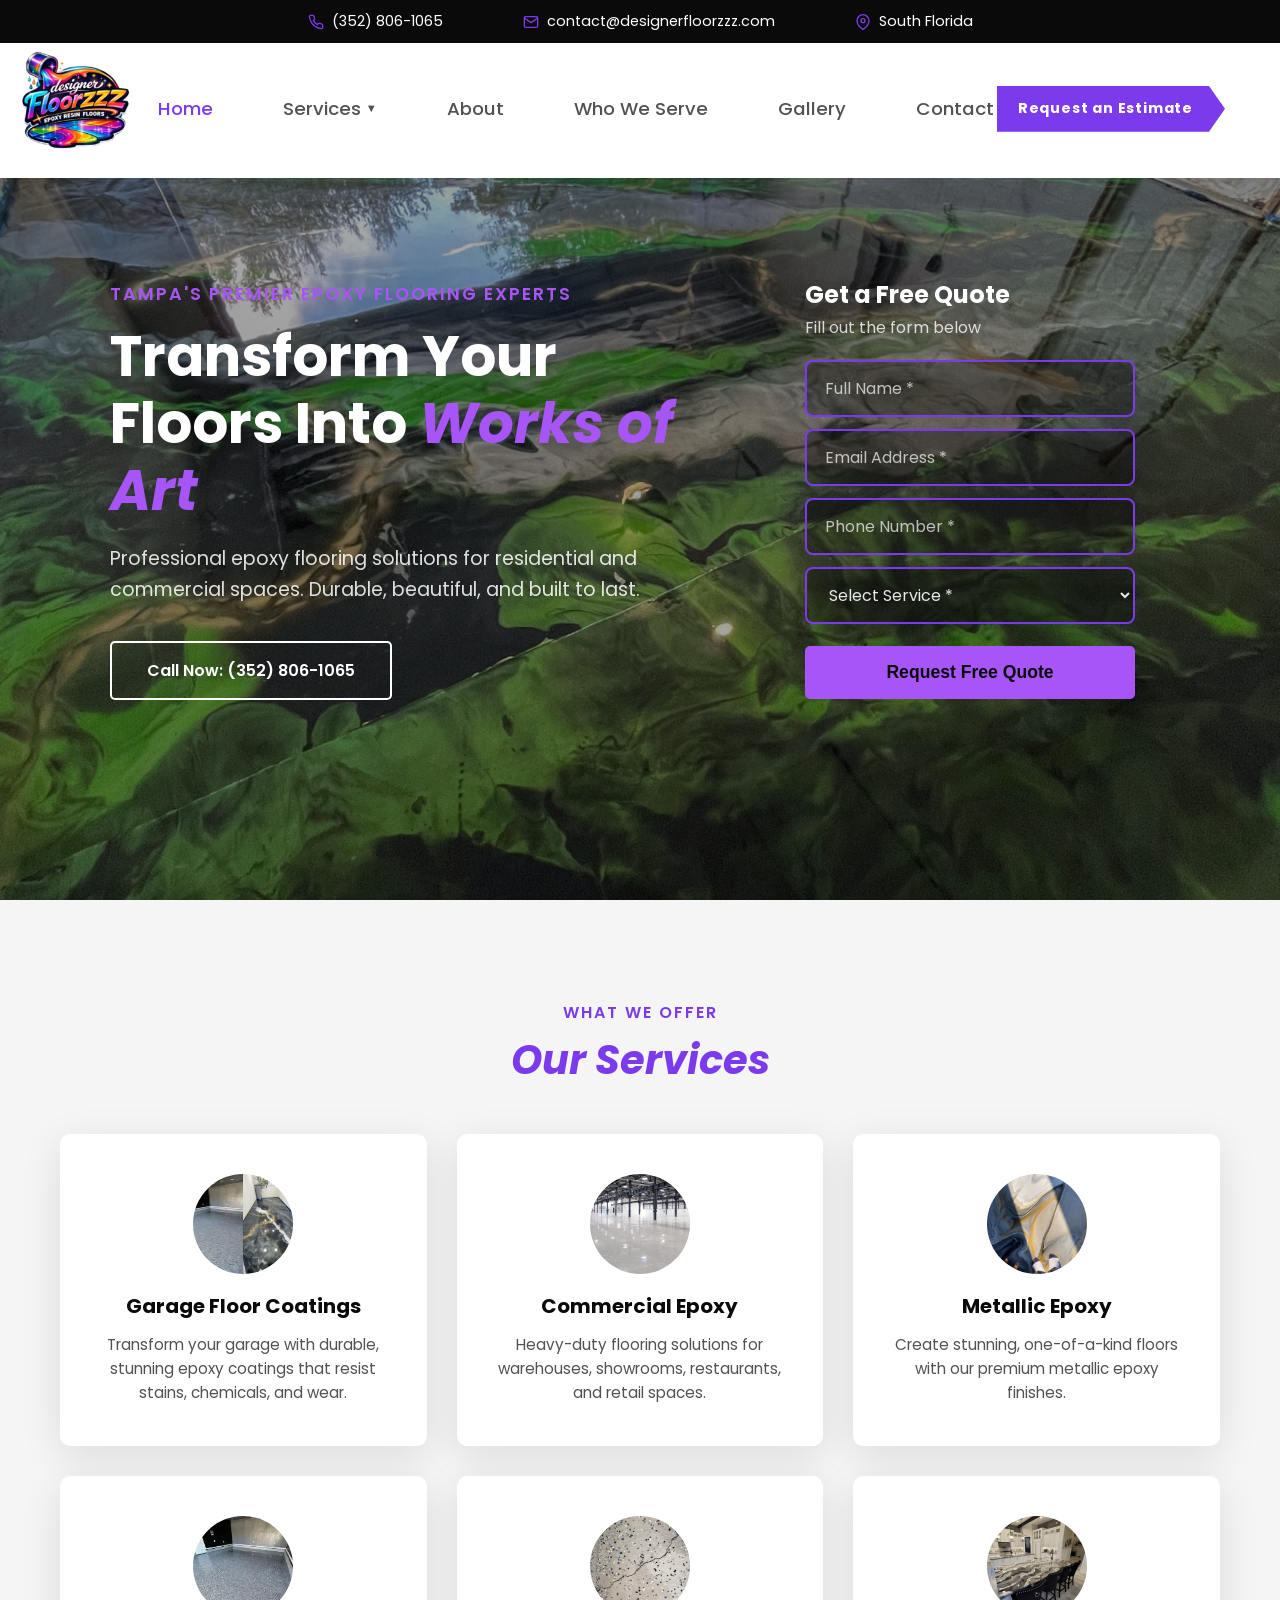
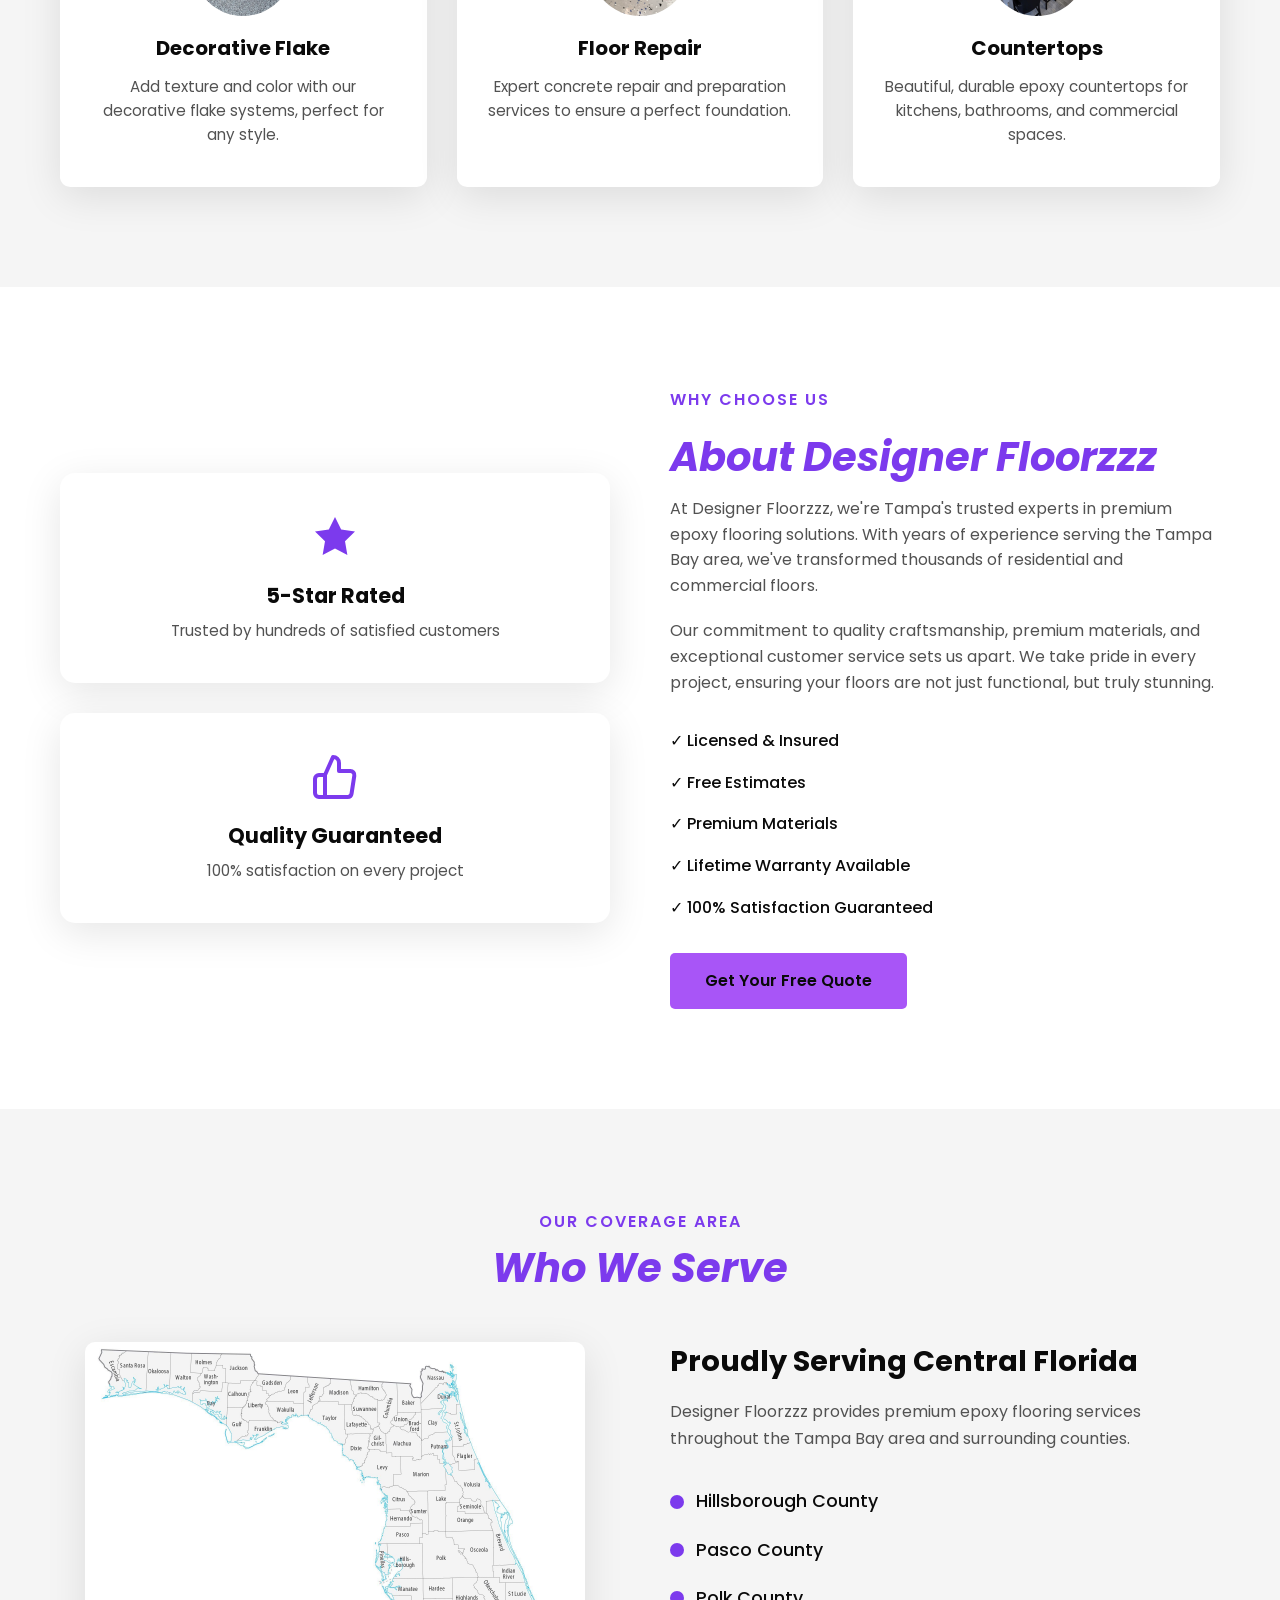
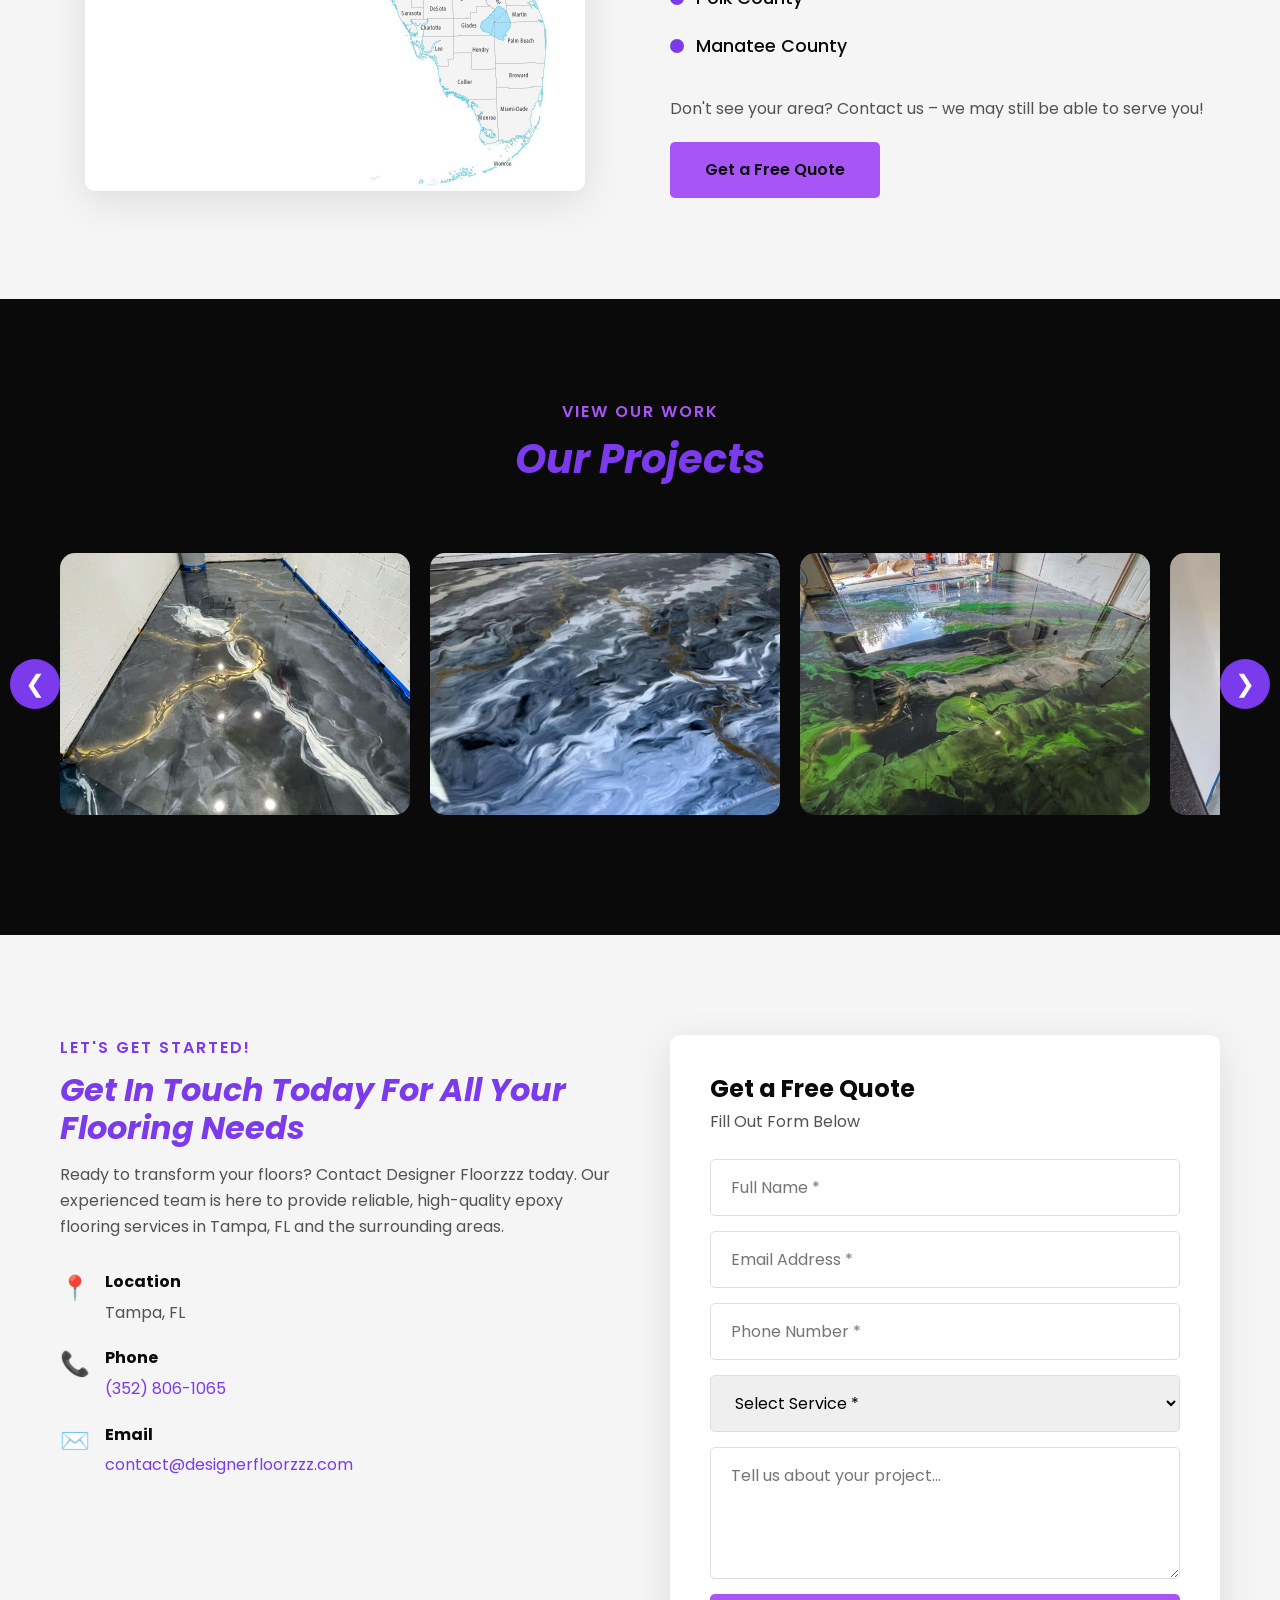
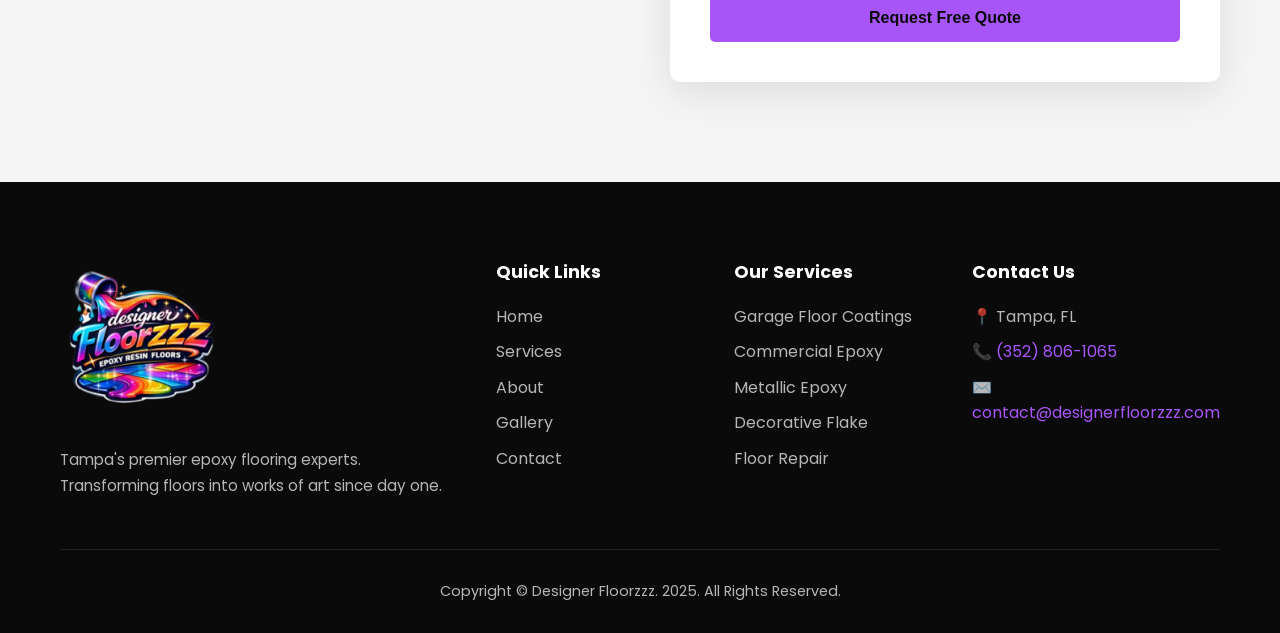
==== index.html @ 560388f0 "Import complete Designer Floorzzz website with gallery assets" ====
<!DOCTYPE html>
<html lang="en">
<head>
    <meta charset="UTF-8">
    <meta name="viewport" content="width=device-width, initial-scale=1.0">
    <title>Designer Floorzzz | Premium Epoxy Flooring in Tampa, FL</title>
    <meta name="description" content="Designer Floorzzz offers premium epoxy flooring solutions in Tampa, FL. Garage floors, commercial spaces, and decorative coatings. Get a free quote today!">
    <meta name="keywords" content="epoxy flooring Tampa, garage floor coating, decorative concrete, commercial epoxy floors, Tampa FL">
    <link rel="icon" href="TransparentDFLogo.png" type="image/png">
    <link rel="preconnect" href="https://fonts.googleapis.com">
    <link rel="preconnect" href="https://fonts.gstatic.com" crossorigin>
    <link href="https://fonts.googleapis.com/css2?family=Poppins:wght@300;400;500;600;700;800&display=swap" rel="stylesheet">
    <link rel="stylesheet" href="styles.css">
</head>
<body>
    <!-- Top Bar -->
    <div class="top-bar">
        <div class="container top-bar-content">
            <a href="tel:3528061065" class="top-bar-item">
                <svg xmlns="http://www.w3.org/2000/svg" width="16" height="16" viewBox="0 0 24 24" fill="none" stroke="currentColor" stroke-width="2" stroke-linecap="round" stroke-linejoin="round"><path d="M22 16.92v3a2 2 0 0 1-2.18 2 19.79 19.79 0 0 1-8.63-3.07 19.5 19.5 0 0 1-6-6 19.79 19.79 0 0 1-3.07-8.67A2 2 0 0 1 4.11 2h3a2 2 0 0 1 2 1.72 12.84 12.84 0 0 0 .7 2.81 2 2 0 0 1-.45 2.11L8.09 9.91a16 16 0 0 0 6 6l1.27-1.27a2 2 0 0 1 2.11-.45 12.84 12.84 0 0 0 2.81.7A2 2 0 0 1 22 16.92z"></path></svg>
                (352) 806-1065
            </a>
            <a href="mailto:contact@designerfloorzzz.com" class="top-bar-item">
                <svg xmlns="http://www.w3.org/2000/svg" width="16" height="16" viewBox="0 0 24 24" fill="none" stroke="currentColor" stroke-width="2" stroke-linecap="round" stroke-linejoin="round"><path d="M4 4h16c1.1 0 2 .9 2 2v12c0 1.1-.9 2-2 2H4c-1.1 0-2-.9-2-2V6c0-1.1.9-2 2-2z"></path><polyline points="22,6 12,13 2,6"></polyline></svg>
                contact@designerfloorzzz.com
            </a>
            <span class="top-bar-item top-bar-location">
                <svg xmlns="http://www.w3.org/2000/svg" width="16" height="16" viewBox="0 0 24 24" fill="none" stroke="currentColor" stroke-width="2" stroke-linecap="round" stroke-linejoin="round"><path d="M21 10c0 7-9 13-9 13s-9-6-9-13a9 9 0 0 1 18 0z"></path><circle cx="12" cy="10" r="3"></circle></svg>
                South Florida
            </span>
        </div>
    </div>

    <!-- Header/Navigation -->
    <header class="header">
        <div class="container">
            <a href="#" class="logo">
                <img src="logo.png" alt="Designer Floorzzz" class="logo-img">
            </a>
            <nav class="nav" id="nav">
                <a href="#home">Home</a>
                <div class="nav-dropdown">
                    <a href="#services" class="nav-dropdown-toggle">Services <span class="dropdown-arrow">▼</span></a>
                    <div class="nav-dropdown-menu">
                        <a href="garage-floor-coatings.html">Garage Floor Coatings</a>
                        <a href="commercial-epoxy.html">Commercial Epoxy</a>
                        <a href="metallic-epoxy.html">Metallic Epoxy</a>
                        <a href="decorative-flake.html">Decorative Flake</a>
                        <a href="floor-repair.html">Floor Repair</a>
                        <a href="countertops.html">Countertops</a>
                    </div>
                </div>
                <a href="#about">About</a>
                <a href="#service-area">Who We Serve</a>
                <a href="#gallery">Gallery</a>
                <a href="#contact">Contact</a>
            </nav>
            <a href="#contact" class="estimate-arrow">Request an Estimate</a>
            <button class="mobile-menu-btn" id="mobileMenuBtn" aria-label="Toggle menu">
                <span></span>
                <span></span>
                <span></span>
            </button>
        </div>
    </header>

    <!-- Hero Section -->
    <section class="hero" id="home">
        <div class="hero-overlay"></div>
        <div class="container hero-grid">
            <div class="hero-content">
                <p class="hero-subtitle">Tampa's Premier Epoxy Flooring Experts</p>
                <h1 class="hero-title">Transform Your Floors Into <em>Works of Art</em></h1>
                <p class="hero-description">Professional epoxy flooring solutions for residential and commercial spaces. Durable, beautiful, and built to last.</p>
                <div class="hero-buttons">
                    <a href="tel:3528061065" class="btn btn-secondary">Call Now: (352) 806-1065</a>
                </div>
            </div>
            <div class="hero-form">
                <h3>Get a Free Quote</h3>
                <p>Fill out the form below</p>
                <form id="heroForm" action="https://formspree.io/f/mqepvpyz" method="POST">
                    <input type="text" name="name" placeholder="Full Name *" required>
                    <input type="email" name="email" placeholder="Email Address *" required>
                    <input type="tel" name="phone" placeholder="Phone Number *" required>
                    <select name="service" required>
                        <option value="">Select Service *</option>
                        <option value="garage">Garage Floor Coating</option>
                        <option value="commercial">Commercial Epoxy</option>
                        <option value="metallic">Metallic Epoxy</option>
                        <option value="flake">Decorative Flake</option>
                        <option value="repair">Floor Repair</option>
                        <option value="countertops">Countertops</option>
                        <option value="other">Other</option>
                    </select>
                    <input type="hidden" name="_subject" value="New Quote Request from Designer Floorzzz Website">
                    <input type="hidden" name="_next" value="https://designerfloorzzz.com/#contact">
                    <button type="submit" class="btn btn-primary btn-full">Request Free Quote</button>
                </form>
            </div>
        </div>
    </section>

    <!-- Services Section -->
    <section class="services" id="services">
        <div class="container">
            <div class="section-header">
                <p class="section-subtitle">What We Offer</p>
                <h2 class="section-title"><em>Our Services</em></h2>
            </div>
            <div class="services-grid">
                <a href="garage-floor-coatings.html" class="service-card">
                    <div class="service-icon service-icon-split">
                        <img src="gallery/service-flake.jpg" alt="Flake" class="split-left">
                        <img src="gallery/service-metallic.jpg" alt="Metallic" class="split-right">
                    </div>
                    <h3>Garage Floor Coatings</h3>
                    <p>Transform your garage with durable, stunning epoxy coatings that resist stains, chemicals, and wear.</p>
                </a>
                <a href="commercial-epoxy.html" class="service-card">
                    <div class="service-icon">
                        <img src="gallery/commercial-1.jpg" alt="Commercial Epoxy">
                    </div>
                    <h3>Commercial Epoxy</h3>
                    <p>Heavy-duty flooring solutions for warehouses, showrooms, restaurants, and retail spaces.</p>
                </a>
                <a href="metallic-epoxy.html" class="service-card">
                    <div class="service-icon">
                        <img src="gallery/metallic-4.jpg" alt="Metallic Epoxy">
                    </div>
                    <h3>Metallic Epoxy</h3>
                    <p>Create stunning, one-of-a-kind floors with our premium metallic epoxy finishes.</p>
                </a>
                <a href="decorative-flake.html" class="service-card">
                    <div class="service-icon">
                        <img src="gallery/flake-1.jpg" alt="Decorative Flake">
                    </div>
                    <h3>Decorative Flake</h3>
                    <p>Add texture and color with our decorative flake systems, perfect for any style.</p>
                </a>
                <a href="floor-repair.html" class="service-card">
                    <div class="service-icon">
                        <img src="gallery/repair-1.jpg" alt="Floor Repair">
                    </div>
                    <h3>Floor Repair</h3>
                    <p>Expert concrete repair and preparation services to ensure a perfect foundation.</p>
                </a>
                <a href="countertops.html" class="service-card">
                    <div class="service-icon">
                        <img src="gallery/countertop-1.jpg" alt="Countertops">
                    </div>
                    <h3>Countertops</h3>
                    <p>Beautiful, durable epoxy countertops for kitchens, bathrooms, and commercial spaces.</p>
                </a>
            </div>
        </div>
    </section>

    <!-- About Section -->
    <section class="about" id="about">
        <div class="container">
            <div class="about-grid">
                <div class="about-icons">
                    <div class="about-icon-box">
                        <svg xmlns="http://www.w3.org/2000/svg" width="48" height="48" viewBox="0 0 24 24" fill="var(--primary)" stroke="none"><polygon points="12 2 15.09 8.26 22 9.27 17 14.14 18.18 21.02 12 17.77 5.82 21.02 7 14.14 2 9.27 8.91 8.26 12 2"></polygon></svg>
                        <h4>5-Star Rated</h4>
                        <p>Trusted by hundreds of satisfied customers</p>
                    </div>
                    <div class="about-icon-box">
                        <svg xmlns="http://www.w3.org/2000/svg" width="48" height="48" viewBox="0 0 24 24" fill="none" stroke="var(--primary)" stroke-width="2" stroke-linecap="round" stroke-linejoin="round"><path d="M14 9V5a3 3 0 0 0-3-3l-4 9v11h11.28a2 2 0 0 0 2-1.7l1.38-9a2 2 0 0 0-2-2.3zM7 22H4a2 2 0 0 1-2-2v-7a2 2 0 0 1 2-2h3"></path></svg>
                        <h4>Quality Guaranteed</h4>
                        <p>100% satisfaction on every project</p>
                    </div>
                </div>
                <div class="about-content">
                    <p class="section-subtitle">Why Choose Us</p>
                    <h2 class="section-title"><em>About Designer Floorzzz</em></h2>
                    <p>At Designer Floorzzz, we're Tampa's trusted experts in premium epoxy flooring solutions. With years of experience serving the Tampa Bay area, we've transformed thousands of residential and commercial floors.</p>
                    <p>Our commitment to quality craftsmanship, premium materials, and exceptional customer service sets us apart. We take pride in every project, ensuring your floors are not just functional, but truly stunning.</p>
                    <ul class="about-features">
                        <li>✓ Licensed & Insured</li>
                        <li>✓ Free Estimates</li>
                        <li>✓ Premium Materials</li>
                        <li>✓ Lifetime Warranty Available</li>
                        <li>✓ 100% Satisfaction Guaranteed</li>
                    </ul>
                    <a href="#contact" class="btn btn-primary">Get Your Free Quote</a>
                </div>
            </div>
        </div>
    </section>

    <!-- Who We Serve Section -->
    <section class="service-area" id="service-area">
        <div class="container">
            <div class="section-header">
                <p class="section-subtitle">Our Coverage Area</p>
                <h2 class="section-title"><em>Who We Serve</em></h2>
            </div>
            <div class="service-area-content">
                <div class="florida-map">
                    <img src="Florida-County-Map.jpg" alt="Florida Counties Map" class="map-image">
                </div>
                <div class="service-area-info">
                    <h3>Proudly Serving Central Florida</h3>
                    <p>Designer Floorzzz provides premium epoxy flooring services throughout the Tampa Bay area and surrounding counties.</p>
                    <ul class="counties-list">
                        <li><span class="county-dot"></span> Hillsborough County</li>
                        <li><span class="county-dot"></span> Pasco County</li>
                        <li><span class="county-dot"></span> Polk County</li>
                        <li><span class="county-dot"></span> Manatee County</li>
                    </ul>
                    <p>Don't see your area? Contact us – we may still be able to serve you!</p>
                    <a href="#contact" class="btn btn-primary">Get a Free Quote</a>
                </div>
            </div>
        </div>
    </section>

    <!-- Gallery Section -->
    <section class="gallery" id="gallery">
        <div class="container">
            <div class="section-header">
                <p class="section-subtitle">View Our Work</p>
                <h2 class="section-title"><em>Our Projects</em></h2>
            </div>
        </div>
        <div class="gallery-carousel">
            <div class="gallery-track">
                <div class="gallery-item">
                    <img src="gallery/metallic-5.jpg" alt="Metallic Epoxy Floor">
                </div>
                <div class="gallery-item">
                    <img src="gallery/metallic-6.jpg" alt="Metallic Epoxy Floor">
                </div>
                <div class="gallery-item">
                    <img src="gallery/metallic-7.jpg" alt="Metallic Epoxy Floor">
                </div>
                <div class="gallery-item">
                    <img src="gallery/metallic-1.jpg" alt="Metallic Epoxy Floor">
                </div>
                <div class="gallery-item">
                    <img src="gallery/metallic-2.jpg" alt="Metallic Epoxy Floor">
                </div>
                <div class="gallery-item">
                    <img src="gallery/metallic-3.jpg" alt="Metallic Epoxy Floor">
                </div>
                <div class="gallery-item">
                    <img src="gallery/metallic-4.jpg" alt="Metallic Epoxy Floor">
                </div>
                <div class="gallery-item">
                    <img src="gallery/flake-1.jpg" alt="Decorative Flake Epoxy Floor">
                </div>
                <div class="gallery-item">
                    <img src="gallery/flake-2.jpg" alt="Decorative Flake Epoxy Floor">
                </div>
                <div class="gallery-item">
                    <img src="gallery/flake-3.jpg" alt="Decorative Flake Epoxy Floor">
                </div>
                <div class="gallery-item">
                    <img src="gallery/flake-4.jpg" alt="Decorative Flake Epoxy Floor">
                </div>
                <div class="gallery-item">
                    <img src="gallery/metallic-8.jpg" alt="Metallic Epoxy Floor">
                </div>
                <div class="gallery-item">
                    <img src="IMG_0707.JPG" alt="Epoxy Floor">
                </div>
            </div>
            <button class="gallery-btn gallery-prev">&#10094;</button>
            <button class="gallery-btn gallery-next">&#10095;</button>
        </div>
    </section>

    <!-- Contact/Quote Section -->
    <section class="contact" id="contact">
        <div class="container">
            <div class="contact-grid">
                <div class="contact-info">
                    <p class="section-subtitle">Let's Get Started!</p>
                    <h2 class="section-title"><em>Get In Touch Today For All Your Flooring Needs</em></h2>
                    <p>Ready to transform your floors? Contact Designer Floorzzz today. Our experienced team is here to provide reliable, high-quality epoxy flooring services in Tampa, FL and the surrounding areas.</p>
                    <div class="contact-details">
                        <div class="contact-item">
                            <span class="contact-icon">📍</span>
                            <div>
                                <strong>Location</strong>
                                <p>Tampa, FL</p>
                            </div>
                        </div>
                        <div class="contact-item">
                            <span class="contact-icon">📞</span>
                            <div>
                                <strong>Phone</strong>
                                <p><a href="tel:3528061065">(352) 806-1065</a></p>
                            </div>
                        </div>
                        <div class="contact-item">
                            <span class="contact-icon">✉️</span>
                            <div>
                                <strong>Email</strong>
                                <p><a href="mailto:contact@designerfloorzzz.com">contact@designerfloorzzz.com</a></p>
                            </div>
                        </div>
                    </div>
                </div>
                <div class="contact-form-wrapper">
                    <h3>Get a Free Quote</h3>
                    <p>Fill Out Form Below</p>
                    <form class="contact-form" id="contactForm" action="https://formspree.io/f/mqepvpyz" method="POST">
                        <input type="text" name="name" placeholder="Full Name *" required>
                        <input type="email" name="email" placeholder="Email Address *" required>
                        <input type="tel" name="phone" placeholder="Phone Number *" required>
                        <select name="service" required>
                            <option value="">Select Service *</option>
                            <option value="garage">Garage Floor Coating</option>
                            <option value="commercial">Commercial Epoxy</option>
                            <option value="metallic">Metallic Epoxy</option>
                            <option value="flake">Decorative Flake</option>
                            <option value="repair">Floor Repair</option>
                            <option value="countertops">Countertops</option>
                            <option value="other">Other</option>
                        </select>
                        <textarea name="message" placeholder="Tell us about your project..." rows="4"></textarea>
                        <input type="hidden" name="_subject" value="New Quote Request from Designer Floorzzz Website">
                        <input type="hidden" name="_next" value="https://designerfloorzzz.com/#contact">
                        <button type="submit" class="btn btn-primary btn-full">Request Free Quote</button>
                    </form>
                </div>
            </div>
        </div>
    </section>

    <!-- Footer -->
    <footer class="footer">
        <div class="container">
            <div class="footer-grid">
                <div class="footer-brand">
                    <img src="logo.png" alt="Designer Floorzzz" class="footer-logo">
                    <p>Tampa's premier epoxy flooring experts. Transforming floors into works of art since day one.</p>
                </div>
                <div class="footer-links">
                    <h4>Quick Links</h4>
                    <a href="#home">Home</a>
                    <a href="#services">Services</a>
                    <a href="#about">About</a>
                    <a href="#gallery">Gallery</a>
                    <a href="#contact">Contact</a>
                </div>
                <div class="footer-services">
                    <h4>Our Services</h4>
                    <a href="#services">Garage Floor Coatings</a>
                    <a href="#services">Commercial Epoxy</a>
                    <a href="#services">Metallic Epoxy</a>
                    <a href="#services">Decorative Flake</a>
                    <a href="#services">Floor Repair</a>
                </div>
                <div class="footer-contact">
                    <h4>Contact Us</h4>
                    <p>📍 Tampa, FL</p>
                    <p>📞 <a href="tel:3528061065">(352) 806-1065</a></p>
                    <p>✉️ <a href="mailto:contact@designerfloorzzz.com">contact@designerfloorzzz.com</a></p>
                </div>
            </div>
            <div class="footer-bottom">
                <p>Copyright © Designer Floorzzz. 2025. All Rights Reserved.</p>
            </div>
        </div>
    </footer>

    <script src="script.js"></script>
</body>
</html>
---- styles.css ----
/* CSS Variables */
:root {
    --primary: #7c3aed;
    --primary-dark: #5b21b6;
    --secondary: #a855f7;
    --dark: #0a0a0a;
    --gray: #525252;
    --light-gray: #f5f5f5;
    --white: #ffffff;
    --shadow: 0 10px 40px rgba(0, 0, 0, 0.1);
    --shadow-hover: 0 20px 60px rgba(0, 0, 0, 0.15);
    --transition: all 0.3s ease;
}

/* Reset & Base */
*, *::before, *::after {
    margin: 0;
    padding: 0;
    box-sizing: border-box;
}

html {
    scroll-behavior: smooth;
}

body {
    font-family: 'Poppins', sans-serif;
    font-size: 16px;
    line-height: 1.6;
    color: var(--gray);
    background: var(--white);
}

.container {
    max-width: 1200px;
    margin: 0 auto;
    padding: 0 20px;
}



a {
    text-decoration: none;
    color: inherit;
    transition: var(--transition);
}

img {
    max-width: 100%;
    height: auto;
}

/* Typography */
h1, h2, h3, h4, h5, h6 {
    color: var(--dark);
    font-weight: 700;
    line-height: 1.2;
}

h1 { font-size: clamp(2rem, 5vw, 3.5rem); }
h2 { font-size: clamp(1.75rem, 4vw, 2.5rem); }
h3 { font-size: 1.25rem; }

em {
    font-style: italic;
    color: var(--primary);
}

/* Buttons */
.btn {
    display: inline-block;
    padding: 15px 35px;
    border-radius: 5px;
    font-weight: 600;
    font-size: 1rem;
    cursor: pointer;
    transition: var(--transition);
    border: none;
    text-align: center;
}

.btn-primary {
    background: var(--secondary);
    color: var(--dark);
}

.btn-primary:hover {
    background: #e6b34e;
    transform: translateY(-2px);
    box-shadow: var(--shadow);
}

.btn-secondary {
    background: transparent;
    color: var(--white);
    border: 2px solid var(--white);
}

.btn-secondary:hover {
    background: var(--white);
    color: var(--dark);
}

.btn-full {
    width: 100%;
}

/* Top Bar */
.top-bar {
    background: var(--dark);
    padding: 10px 0;
    position: fixed;
    top: 0;
    left: 0;
    right: 0;
    z-index: 1001;
}

.top-bar-content {
    display: flex;
    justify-content: center;
    align-items: center;
    gap: 80px;
    flex-wrap: wrap;
}

.top-bar-item {
    display: flex;
    align-items: center;
    gap: 8px;
    color: var(--white);
    font-size: 0.9rem;
    text-decoration: none;
    transition: var(--transition);
}

.top-bar-item:hover {
    color: var(--secondary);
}

.top-bar-item svg {
    color: var(--primary);
}

.top-bar-location {
    cursor: default;
}

/* Header */
.header {
    position: fixed;
    top: 40px;
    left: 0;
    right: 0;
    background: var(--white);
    padding: 5px 0;
    z-index: 1000;
    box-shadow: var(--shadow);
}

.header .container {
    max-width: 100%;
    padding: 0 15px;
    display: flex;
    align-items: center;
    justify-content: space-between;
}

.logo-img {
    height: 120px;
    width: auto;
}

.logo {
    flex-shrink: 0;
}

.estimate-arrow {
    position: relative;
    background: var(--primary);
    color: var(--white);
    padding: 11.5px 32px 11.5px 21px;
    font-weight: 700;
    font-size: 0.89rem;
    letter-spacing: 0.8px;
    text-decoration: none;
    clip-path: polygon(0 0, calc(100% - 16px) 0, 100% 50%, calc(100% - 16px) 100%, 0 100%);
    transition: var(--transition);
    white-space: nowrap;
    margin-right: 40px;
}

.estimate-arrow:hover {
    background: var(--primary-dark);
}

.logo-text {
    font-size: 1.5rem;
    font-weight: 800;
    color: var(--dark);
}

.logo-highlight {
    color: var(--primary);
}

.nav {
    display: flex;
    gap: 70px;
    align-items: center;
    margin-left: 20px;
}

.nav > a {
    font-weight: 500;
    font-size: 1.15rem;
    color: var(--gray);
}

.nav > a:hover {
    color: var(--primary);
}

/* Dropdown Menu */
.nav-dropdown {
    position: relative;
}

.nav-dropdown-toggle {
    font-weight: 500;
    font-size: 1.15rem;
    color: var(--gray);
    cursor: pointer;
    display: flex;
    align-items: center;
    gap: 5px;
}

.nav-dropdown-toggle:hover {
    color: var(--primary);
}

.dropdown-arrow {
    font-size: 0.7rem;
    transition: var(--transition);
}

.nav-dropdown:hover .dropdown-arrow {
    transform: rotate(180deg);
}

.nav-dropdown-menu {
    position: absolute;
    top: 100%;
    left: 0;
    background: var(--white);
    min-width: 200px;
    border-radius: 8px;
    box-shadow: 0 10px 40px rgba(0, 0, 0, 0.15);
    opacity: 0;
    visibility: hidden;
    transform: translateY(10px);
    transition: var(--transition);
    z-index: 100;
    padding: 10px 0;
    margin-top: 10px;
}

.nav-dropdown:hover .nav-dropdown-menu {
    opacity: 1;
    visibility: visible;
    transform: translateY(0);
}

.nav-dropdown-menu a {
    display: block;
    padding: 10px 20px;
    color: var(--gray);
    font-weight: 500;
    transition: var(--transition);
}

.nav-dropdown-menu a:hover {
    background: var(--light);
    color: var(--primary);
}

.header-phone {
    display: flex;
    align-items: center;
    gap: 8px;
    font-weight: 600;
    color: var(--primary);
}

.mobile-menu-btn {
    display: none;
    flex-direction: column;
    gap: 5px;
    background: none;
    border: none;
    cursor: pointer;
    padding: 5px;
}

.mobile-menu-btn span {
    width: 25px;
    height: 3px;
    background: var(--dark);
    transition: var(--transition);
}

/* Hero Section */
.hero {
    position: relative;
    min-height: 100vh;
    display: flex;
    align-items: center;
    background: url('hero-bg.jpg') center center / cover no-repeat;
    padding: 160px 0 80px;
    overflow: hidden;
}

.hero::before {
    content: '';
    position: absolute;
    top: 0;
    left: 0;
    right: 0;
    bottom: 0;
    background: rgba(0, 0, 0, 0.35);
    pointer-events: none;
}

.hero-grid {
    position: relative;
    z-index: 2;
    display: grid;
    grid-template-columns: 1fr 400px;
    gap: 60px;
    align-items: center;
}

.hero-content {
    max-width: 600px;
}

.hero-subtitle {
    color: var(--secondary);
    font-weight: 600;
    font-size: 1.1rem;
    margin-bottom: 15px;
    text-transform: uppercase;
    letter-spacing: 2px;
}

.hero-title {
    color: var(--white);
    margin-bottom: 20px;
}

.hero-title em {
    color: var(--secondary);
}

.hero-description {
    color: rgba(255, 255, 255, 0.85);
    font-size: 1.2rem;
    margin-bottom: 35px;
}

.hero-buttons {
    display: flex;
    gap: 15px;
    flex-wrap: wrap;
}

/* Hero Form */
.hero-form {
    background: transparent;
    padding: 35px;
    border-radius: 15px;
}

.hero-form h3 {
    color: var(--white);
    font-size: 1.5rem;
    margin-bottom: 5px;
}

.hero-form > p {
    color: rgba(255, 255, 255, 0.8);
    margin-bottom: 20px;
}

.hero-form form {
    display: flex;
    flex-direction: column;
    gap: 12px;
}

.hero-form input,
.hero-form select {
    padding: 14px 18px;
    border: 2px solid var(--primary);
    border-radius: 8px;
    font-family: inherit;
    font-size: 1rem;
    background: rgba(0, 0, 0, 0.3);
    color: var(--white);
    transition: var(--transition);
}

.hero-form input::placeholder {
    color: rgba(255, 255, 255, 0.7);
}

.hero-form select {
    color: rgba(255, 255, 255, 0.9);
}

.hero-form select option {
    color: var(--dark);
    background: var(--white);
}

.hero-form input:focus,
.hero-form select:focus {
    outline: none;
    border-color: var(--secondary);
    background: rgba(0, 0, 0, 0.4);
}

.hero-form .btn-primary {
    margin-top: 10px;
    padding: 16px;
    font-size: 1.1rem;
}

/* Section Styles */
.section-header {
    text-align: center;
    margin-bottom: 50px;
}

.section-subtitle {
    color: var(--primary);
    font-weight: 600;
    font-size: 1rem;
    text-transform: uppercase;
    letter-spacing: 2px;
    margin-bottom: 10px;
}

.section-title {
    margin-bottom: 15px;
}

/* Services Section */
.services {
    padding: 100px 0;
    background: var(--light-gray);
}

.services-grid {
    display: grid;
    grid-template-columns: repeat(auto-fit, minmax(300px, 1fr));
    gap: 30px;
}

.service-card {
    display: block;
    background: var(--white);
    padding: 40px 30px;
    border-radius: 10px;
    box-shadow: var(--shadow);
    transition: var(--transition);
    text-align: center;
    text-decoration: none;
    color: inherit;
}

.service-card:hover {
    transform: translateY(-10px);
    box-shadow: var(--shadow-hover);
}

.service-icon {
    width: 100px;
    height: 100px;
    margin: 0 auto 20px;
    border-radius: 50%;
    overflow: hidden;
}

.service-icon img {
    width: 100%;
    height: 100%;
    object-fit: cover;
}

.service-icon-split {
    display: flex;
    border-radius: 50%;
    overflow: hidden;
}

.service-icon-split img {
    width: 50%;
    height: 100px;
    object-fit: cover;
}

.service-card h3 {
    margin-bottom: 15px;
    color: var(--dark);
}

.service-card p {
    color: var(--gray);
    font-size: 0.95rem;
}

/* About Section */
.about {
    padding: 100px 0;
}

.about-grid {
    display: grid;
    grid-template-columns: 1fr 1fr;
    gap: 60px;
    align-items: center;
}

.about-image img {
    width: 100%;
    height: 400px;
    object-fit: cover;
    border-radius: 10px;
    box-shadow: 0 20px 50px rgba(0, 0, 0, 0.15);
}

.about-icons {
    display: flex;
    flex-direction: column;
    gap: 30px;
}

.about-icon-box {
    background: var(--white);
    padding: 40px;
    border-radius: 15px;
    box-shadow: var(--shadow);
    text-align: center;
    transition: var(--transition);
}

.about-icon-box:hover {
    transform: translateY(-5px);
    box-shadow: var(--shadow-hover);
}

.about-icon-box svg {
    margin-bottom: 15px;
}

.about-icon-box h4 {
    color: var(--dark);
    font-size: 1.3rem;
    margin-bottom: 10px;
}

.about-icon-box p {
    color: var(--gray);
    font-size: 0.95rem;
}

.about-content p {
    margin-bottom: 20px;
}

.about-features {
    list-style: none;
    margin: 25px 0;
}

.about-features li {
    padding: 8px 0;
    font-weight: 500;
    color: var(--dark);
}

/* Service Area Section */
.service-area {
    padding: 100px 0;
    background: var(--light-gray);
}

.service-area-content {
    display: grid;
    grid-template-columns: 1fr 1fr;
    gap: 60px;
    align-items: center;
    margin-top: 40px;
}

.florida-map {
    position: relative;
    width: 100%;
    max-width: 500px;
    margin: 0 auto;
}

.map-image {
    width: 100%;
    height: auto;
    border-radius: 10px;
    box-shadow: var(--shadow);
}

.county-highlight {
    position: absolute;
    background: rgba(124, 58, 237, 0.4);
    border: 2px solid var(--primary);
    border-radius: 3px;
    pointer-events: none;
}

/* County positions - adjust based on map image */
.county-highlight.hillsborough {
    top: 52%;
    left: 22%;
    width: 12%;
    height: 8%;
}

.county-highlight.pasco {
    top: 44%;
    left: 24%;
    width: 14%;
    height: 7%;
}

.county-highlight.polk {
    top: 51%;
    left: 38%;
    width: 16%;
    height: 12%;
}

.county-highlight.manatee {
    top: 60%;
    left: 20%;
    width: 10%;
    height: 6%;
}

.service-area-info h3 {
    font-size: 1.8rem;
    color: var(--dark);
    margin-bottom: 20px;
}

.service-area-info p {
    color: var(--gray);
    margin-bottom: 20px;
    line-height: 1.7;
}

.counties-list {
    list-style: none;
    margin: 25px 0;
}

.counties-list li {
    display: flex;
    align-items: center;
    gap: 12px;
    padding: 10px 0;
    font-weight: 500;
    color: var(--dark);
    font-size: 1.1rem;
}

.county-dot {
    width: 14px;
    height: 14px;
    background: var(--primary);
    border-radius: 50%;
    flex-shrink: 0;
}

/* Gallery Section */
.gallery {
    padding: 100px 0;
    background: var(--dark);
    overflow: hidden;
}

.gallery .section-subtitle {
    color: var(--secondary);
}

.gallery .section-title {
    color: var(--white);
}

.gallery-carousel {
    position: relative;
    padding: 0 60px;
}

.gallery-track {
    display: flex;
    gap: 20px;
    overflow-x: auto;
    scroll-behavior: smooth;
    padding: 20px 0;
    scrollbar-width: none;
    -ms-overflow-style: none;
}

.gallery-track::-webkit-scrollbar {
    display: none;
}

.gallery-item {
    flex: 0 0 350px;
    border-radius: 15px;
    overflow: hidden;
    aspect-ratio: 4/3;
    cursor: pointer;
    transition: var(--transition);
}

.gallery-item:hover {
    transform: scale(1.03);
}

.gallery-item img {
    width: 100%;
    height: 100%;
    object-fit: cover;
    transition: var(--transition);
}

.gallery-btn {
    position: absolute;
    top: 50%;
    transform: translateY(-50%);
    width: 50px;
    height: 50px;
    background: var(--primary);
    color: var(--white);
    border: none;
    border-radius: 50%;
    font-size: 1.5rem;
    cursor: pointer;
    transition: var(--transition);
    z-index: 10;
}

.gallery-btn:hover {
    background: var(--secondary);
    color: var(--dark);
}

.gallery-prev {
    left: 10px;
}

.gallery-next {
    right: 10px;
}

/* Service Page Styles */
.service-hero {
    position: relative;
    height: 50vh;
    min-height: 400px;
    display: flex;
    align-items: center;
    justify-content: center;
    background-size: cover;
    background-position: center;
    margin-top: 170px;
}

.service-hero-overlay {
    position: absolute;
    top: 0;
    left: 0;
    right: 0;
    bottom: 0;
    background: rgba(0, 0, 0, 0.5);
}

.service-hero-content {
    position: relative;
    z-index: 2;
    text-align: center;
    color: var(--white);
}

.service-hero-content h1 {
    font-size: clamp(2.5rem, 5vw, 4rem);
    margin-bottom: 10px;
    color: var(--white);
}

.service-hero-content p {
    font-size: 1.3rem;
    opacity: 0.9;
}

.service-content {
    padding: 80px 0;
}

.service-grid {
    display: grid;
    grid-template-columns: 1fr 1fr;
    gap: 60px;
    align-items: start;
}

.service-info h2 {
    color: var(--dark);
    margin-bottom: 20px;
}

.service-info h3 {
    color: var(--primary);
    margin: 30px 0 15px;
}

.service-info p {
    margin-bottom: 15px;
}

.service-features {
    list-style: none;
    margin: 20px 0;
}

.service-features li {
    padding: 8px 0;
    color: var(--gray);
}

.service-info .btn {
    margin-top: 30px;
}

.service-image img {
    width: 100%;
    border-radius: 15px;
    box-shadow: var(--shadow);
}

@media (max-width: 768px) {
    .service-grid {
        grid-template-columns: 1fr;
    }

    .service-hero {
        margin-top: 140px;
    }
}

/* Contact Section */
.contact {
    padding: 100px 0;
    background: var(--light-gray);
}

.contact-grid {
    display: grid;
    grid-template-columns: 1fr 1fr;
    gap: 60px;
    align-items: start;
}

.contact-info .section-title {
    font-size: clamp(1.5rem, 3vw, 2rem);
}

.contact-details {
    margin-top: 30px;
}

.contact-item {
    display: flex;
    gap: 15px;
    margin-bottom: 20px;
}

.contact-icon {
    font-size: 1.5rem;
}

.contact-item strong {
    display: block;
    color: var(--dark);
    margin-bottom: 5px;
}

.contact-item a {
    color: var(--primary);
}

.contact-item a:hover {
    text-decoration: underline;
}

.contact-form-wrapper {
    background: var(--white);
    padding: 40px;
    border-radius: 10px;
    box-shadow: var(--shadow);
}

.contact-form-wrapper h3 {
    font-size: 1.5rem;
    margin-bottom: 5px;
}

.contact-form-wrapper > p {
    color: var(--gray);
    margin-bottom: 25px;
}

.contact-form {
    display: flex;
    flex-direction: column;
    gap: 15px;
}

.contact-form input,
.contact-form select,
.contact-form textarea {
    padding: 15px 20px;
    border: 1px solid #ddd;
    border-radius: 5px;
    font-family: inherit;
    font-size: 1rem;
    transition: var(--transition);
}

.contact-form input:focus,
.contact-form select:focus,
.contact-form textarea:focus {
    outline: none;
    border-color: var(--primary);
    box-shadow: 0 0 0 3px rgba(26, 95, 122, 0.1);
}

/* Footer */
.footer {
    background: var(--dark);
    color: rgba(255, 255, 255, 0.7);
    padding: 80px 0 30px;
}

.footer-grid {
    display: grid;
    grid-template-columns: 2fr 1fr 1fr 1fr;
    gap: 40px;
    margin-bottom: 50px;
}

.footer-logo {
    height: 162px;
    width: auto;
    margin-bottom: 15px;
}

.footer-brand .logo-text {
    color: var(--white);
    display: block;
    margin-bottom: 15px;
}

.footer-brand p {
    font-size: 0.95rem;
    line-height: 1.7;
}

.footer h4 {
    color: var(--white);
    font-size: 1.1rem;
    margin-bottom: 20px;
}

.footer-links a,
.footer-services a,
.footer-contact p {
    display: block;
    margin-bottom: 10px;
    transition: var(--transition);
}

.footer-links a:hover,
.footer-services a:hover {
    color: var(--secondary);
    padding-left: 5px;
}

.footer-contact a {
    color: var(--secondary);
}

.footer-bottom {
    border-top: 1px solid rgba(255, 255, 255, 0.1);
    padding-top: 30px;
    text-align: center;
    font-size: 0.9rem;
}

/* Responsive Design */
@media (max-width: 992px) {
    .footer-grid {
        grid-template-columns: 1fr 1fr;
    }

    .about-grid,
    .contact-grid {
        grid-template-columns: 1fr;
    }

    .about-image,
    .about-icons {
        order: -1;
    }

    .hero-grid {
        grid-template-columns: 1fr;
        gap: 40px;
    }

    .hero-form {
        max-width: 450px;
    }
}

@media (max-width: 768px) {
    .top-bar-content {
        gap: 15px;
        font-size: 0.8rem;
    }

    .top-bar-item {
        font-size: 0.8rem;
    }

    .top-bar-location {
        display: none;
    }

    .nav {
        display: none;
        position: absolute;
        top: 100%;
        left: 0;
        right: 0;
        background: var(--white);
        flex-direction: column;
        padding: 20px;
        gap: 15px;
        box-shadow: var(--shadow);
    }

    .nav.active {
        display: flex;
    }

    .mobile-menu-btn {
        display: flex;
    }

    .header-phone {
        display: none;
    }

    .estimate-arrow {
        display: none;
    }

    .hero-buttons {
        flex-direction: column;
    }

    .hero-buttons .btn {
        text-align: center;
    }

    .footer-grid {
        grid-template-columns: 1fr;
        text-align: center;
    }

    .services-grid,
    .gallery-grid {
        grid-template-columns: 1fr;
    }

    .service-area-content {
        grid-template-columns: 1fr;
        gap: 40px;
    }

    .florida-map {
        max-width: 400px;
    }

    .service-area-info {
        text-align: center;
    }

    .counties-list li {
        justify-content: center;
    }
}

@media (max-width: 480px) {
    .container {
        padding: 0 15px;
    }

    .hero {
        padding: 100px 0 60px;
    }

    .services,
    .about,
    .gallery,
    .contact {
        padding: 60px 0;
    }

    .contact-form-wrapper {
        padding: 25px;
    }
}
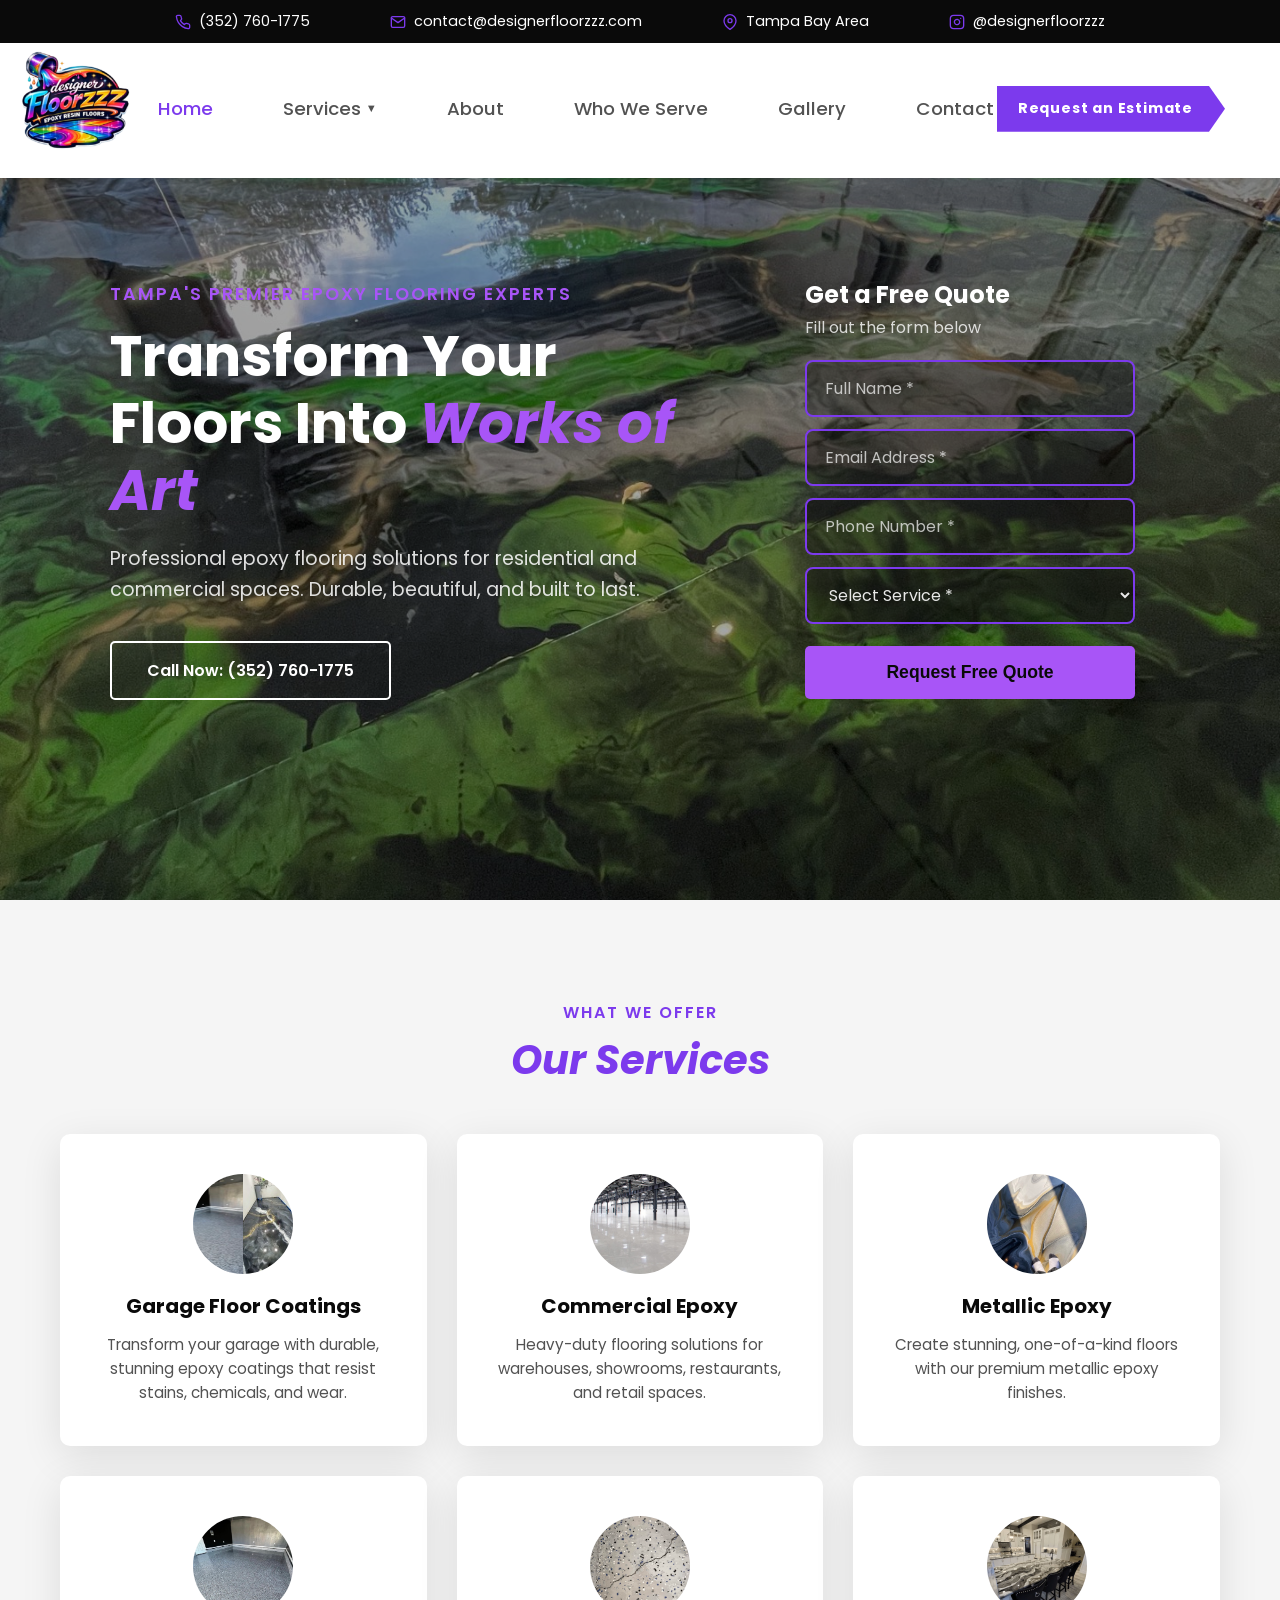
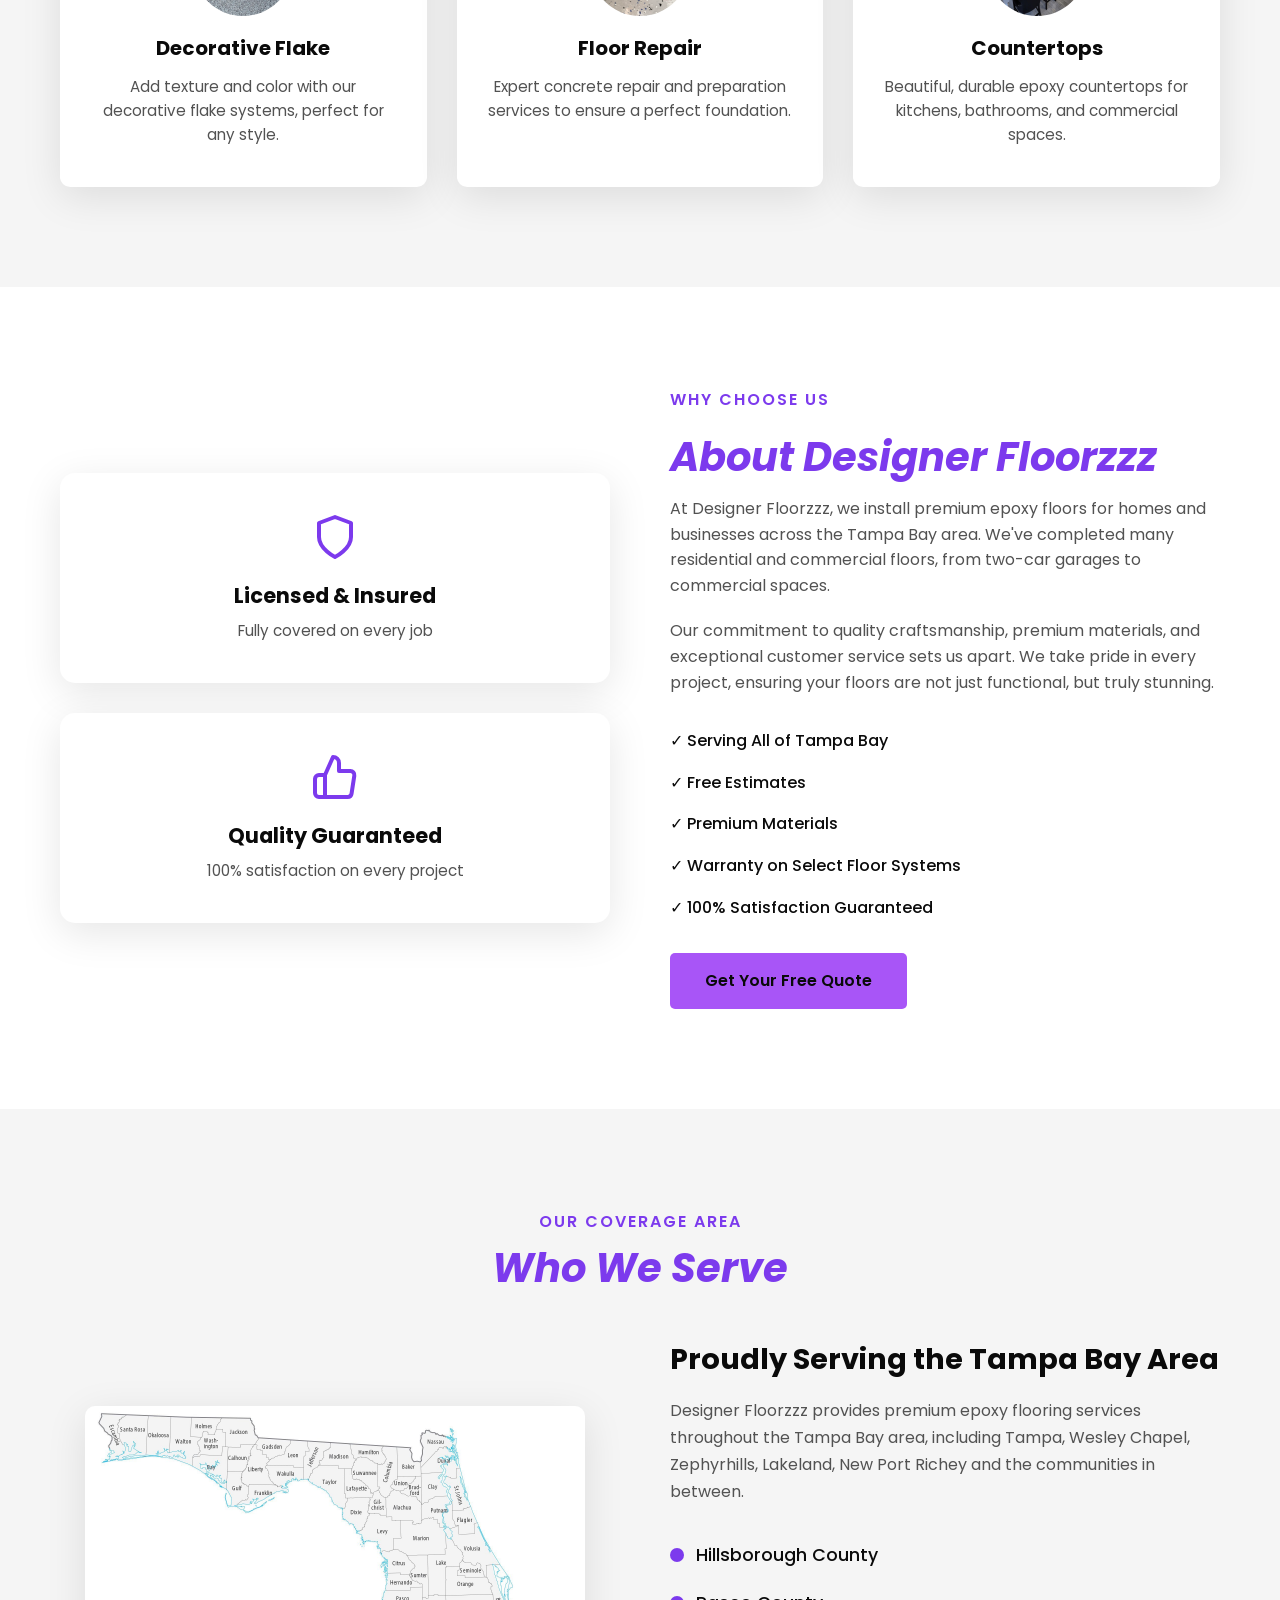
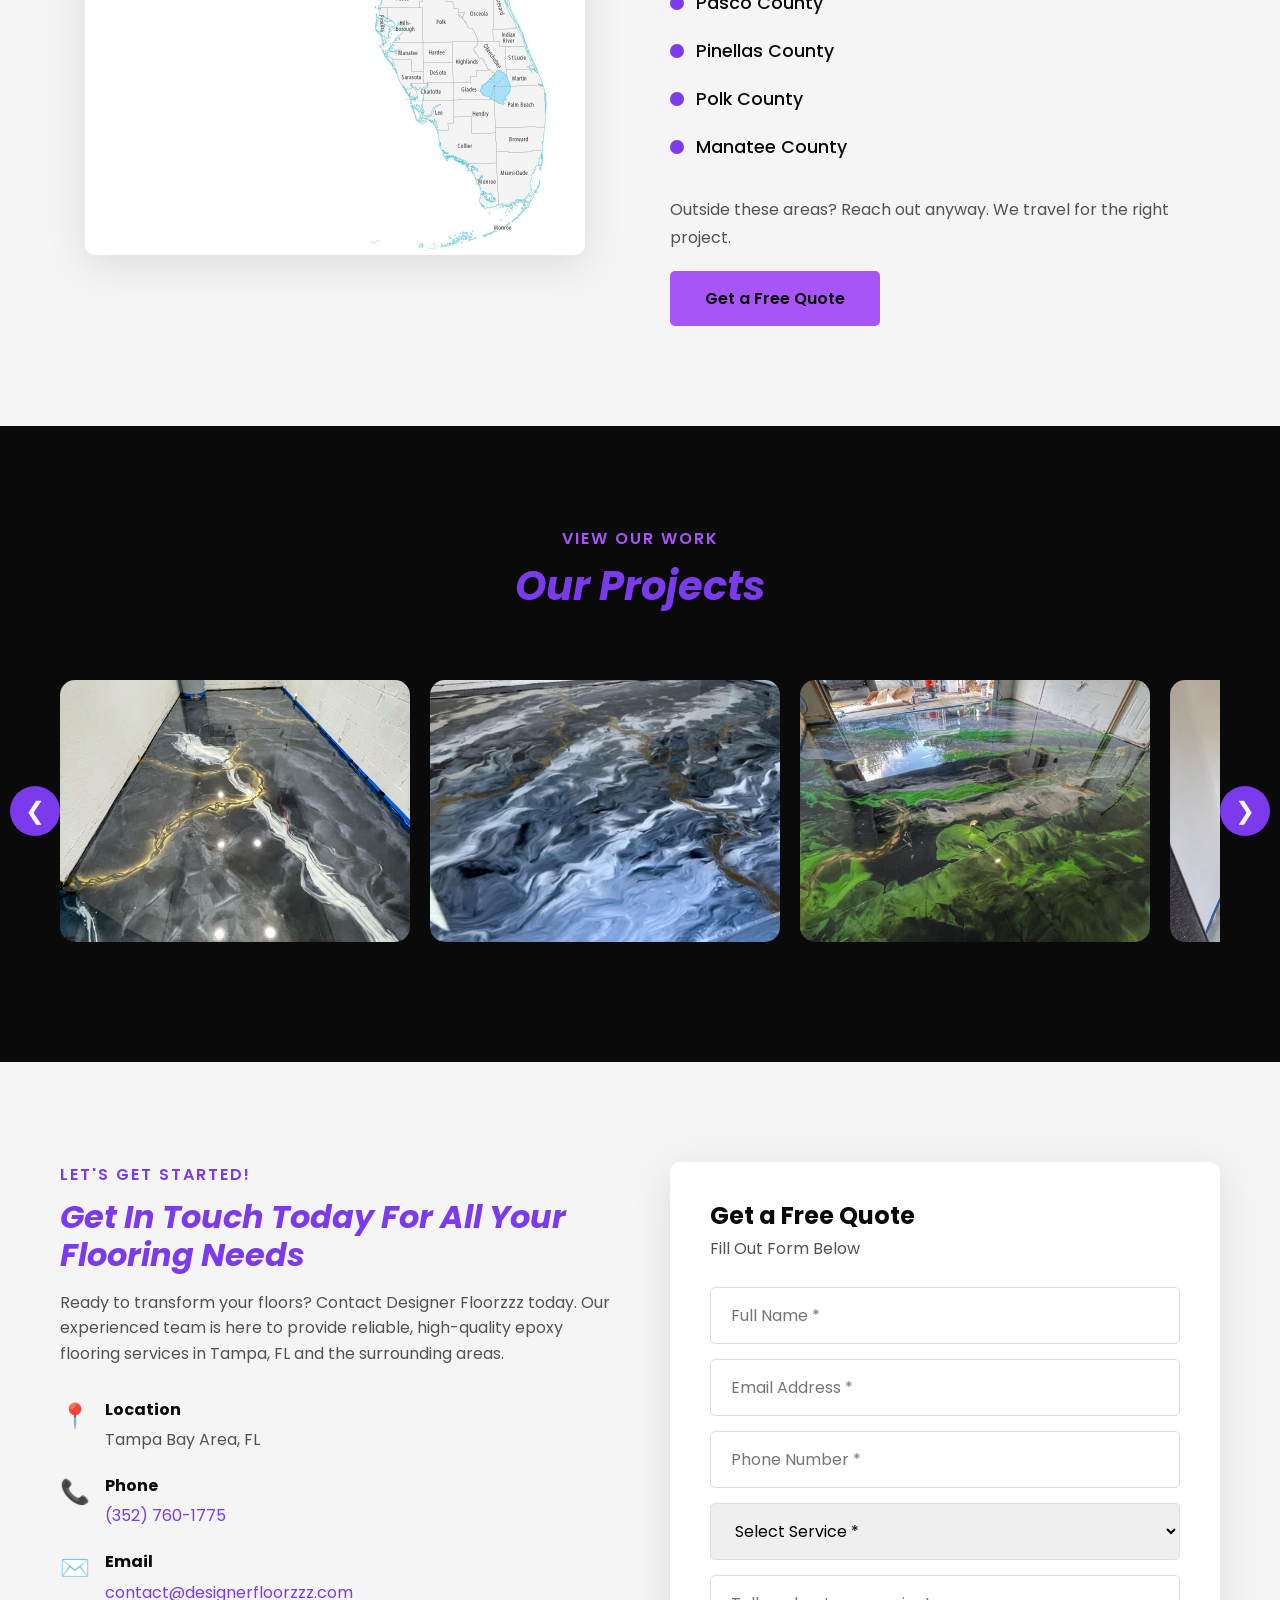
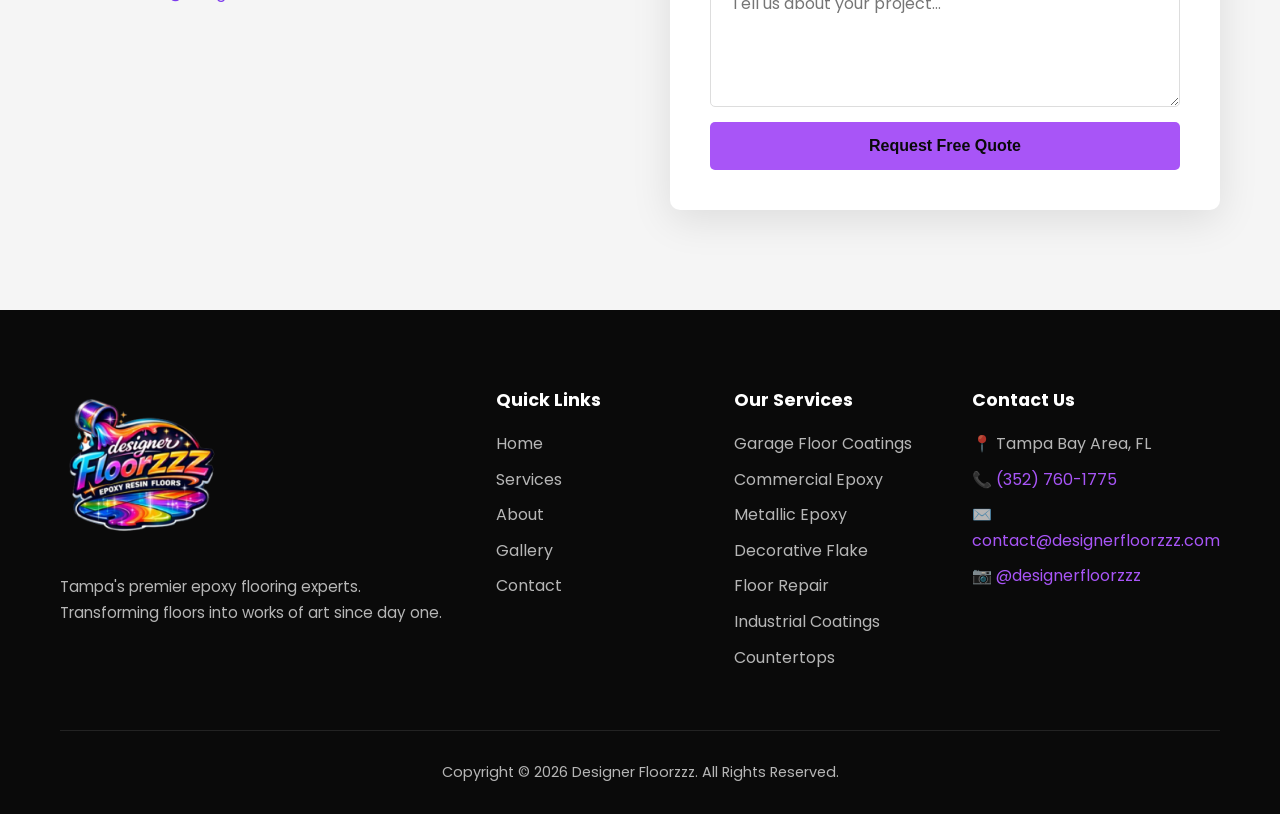
==== commit 723d215b: "Update contact info, service area, claims, and SEO basics - New business phone (352) 760-1775 and In" ====
--- a/index.html
+++ b/index.html
@@ -6,19 +6,88 @@
     <title>Designer Floorzzz | Premium Epoxy Flooring in Tampa, FL</title>
     <meta name="description" content="Designer Floorzzz offers premium epoxy flooring solutions in Tampa, FL. Garage floors, commercial spaces, and decorative coatings. Get a free quote today!">
     <meta name="keywords" content="epoxy flooring Tampa, garage floor coating, decorative concrete, commercial epoxy floors, Tampa FL">
+    <link rel="canonical" href="https://designerfloorzzz.com/">
+    <meta property="og:type" content="website">
+    <meta property="og:title" content="Designer Floorzzz | Premium Epoxy Flooring in Tampa, FL">
+    <meta property="og:description" content="Designer Floorzzz offers premium epoxy flooring solutions in Tampa, FL. Garage floors, commercial spaces, and decorative coatings. Get a free quote today!">
+    <meta property="og:url" content="https://designerfloorzzz.com/">
+    <meta property="og:image" content="https://designerfloorzzz.com/hero-bg.jpg">
     <link rel="icon" href="TransparentDFLogo.png" type="image/png">
     <link rel="preconnect" href="https://fonts.googleapis.com">
     <link rel="preconnect" href="https://fonts.gstatic.com" crossorigin>
     <link href="https://fonts.googleapis.com/css2?family=Poppins:wght@300;400;500;600;700;800&display=swap" rel="stylesheet">
     <link rel="stylesheet" href="styles.css">
+    <script type="application/ld+json">
+{
+  "@context": "https://schema.org",
+  "@type": "HomeAndConstructionBusiness",
+  "name": "Designer Floorzzz",
+  "url": "https://designerfloorzzz.com/",
+  "logo": "https://designerfloorzzz.com/logo.png",
+  "image": "https://designerfloorzzz.com/hero-bg.jpg",
+  "telephone": "+1-352-760-1775",
+  "email": "contact@designerfloorzzz.com",
+  "description": "Epoxy floor coatings for garages, homes and businesses in the Tampa Bay area.",
+  "address": {
+    "@type": "PostalAddress",
+    "addressRegion": "FL",
+    "addressCountry": "US"
+  },
+  "areaServed": [
+    {
+      "@type": "City",
+      "name": "Tampa"
+    },
+    {
+      "@type": "City",
+      "name": "Wesley Chapel"
+    },
+    {
+      "@type": "City",
+      "name": "Zephyrhills"
+    },
+    {
+      "@type": "City",
+      "name": "Lakeland"
+    },
+    {
+      "@type": "City",
+      "name": "New Port Richey"
+    },
+    {
+      "@type": "AdministrativeArea",
+      "name": "Hillsborough County"
+    },
+    {
+      "@type": "AdministrativeArea",
+      "name": "Pasco County"
+    },
+    {
+      "@type": "AdministrativeArea",
+      "name": "Pinellas County"
+    },
+    {
+      "@type": "AdministrativeArea",
+      "name": "Polk County"
+    },
+    {
+      "@type": "AdministrativeArea",
+      "name": "Manatee County"
+    }
+  ],
+  "sameAs": [
+    "https://www.instagram.com/designerfloorzzz/"
+  ]
+}
+    </script>
 </head>
 <body>
     <!-- Top Bar -->
     <div class="top-bar">
         <div class="container top-bar-content">
-            <a href="tel:3528061065" class="top-bar-item">
+            <a href="tel:3527601775" class="top-bar-item">
                 <svg xmlns="http://www.w3.org/2000/svg" width="16" height="16" viewBox="0 0 24 24" fill="none" stroke="currentColor" stroke-width="2" stroke-linecap="round" stroke-linejoin="round"><path d="M22 16.92v3a2 2 0 0 1-2.18 2 19.79 19.79 0 0 1-8.63-3.07 19.5 19.5 0 0 1-6-6 19.79 19.79 0 0 1-3.07-8.67A2 2 0 0 1 4.11 2h3a2 2 0 0 1 2 1.72 12.84 12.84 0 0 0 .7 2.81 2 2 0 0 1-.45 2.11L8.09 9.91a16 16 0 0 0 6 6l1.27-1.27a2 2 0 0 1 2.11-.45 12.84 12.84 0 0 0 2.81.7A2 2 0 0 1 22 16.92z"></path></svg>
-                (352) 806-1065
+                (352) 760-1775
             </a>
             <a href="mailto:contact@designerfloorzzz.com" class="top-bar-item">
                 <svg xmlns="http://www.w3.org/2000/svg" width="16" height="16" viewBox="0 0 24 24" fill="none" stroke="currentColor" stroke-width="2" stroke-linecap="round" stroke-linejoin="round"><path d="M4 4h16c1.1 0 2 .9 2 2v12c0 1.1-.9 2-2 2H4c-1.1 0-2-.9-2-2V6c0-1.1.9-2 2-2z"></path><polyline points="22,6 12,13 2,6"></polyline></svg>
@@ -26,15 +95,19 @@
             </a>
             <span class="top-bar-item top-bar-location">
                 <svg xmlns="http://www.w3.org/2000/svg" width="16" height="16" viewBox="0 0 24 24" fill="none" stroke="currentColor" stroke-width="2" stroke-linecap="round" stroke-linejoin="round"><path d="M21 10c0 7-9 13-9 13s-9-6-9-13a9 9 0 0 1 18 0z"></path><circle cx="12" cy="10" r="3"></circle></svg>
-                South Florida
+                Tampa Bay Area
             </span>
+            <a href="https://www.instagram.com/designerfloorzzz/" class="top-bar-item" target="_blank" rel="noopener">
+                <svg xmlns="http://www.w3.org/2000/svg" width="16" height="16" viewBox="0 0 24 24" fill="none" stroke="currentColor" stroke-width="2" stroke-linecap="round" stroke-linejoin="round"><rect x="2" y="2" width="20" height="20" rx="5" ry="5"></rect><path d="M16 11.37A4 4 0 1 1 12.63 8 4 4 0 0 1 16 11.37z"></path><line x1="17.5" y1="6.5" x2="17.51" y2="6.5"></line></svg>
+                @designerfloorzzz
+            </a>
         </div>
     </div>
 
     <!-- Header/Navigation -->
     <header class="header">
         <div class="container">
-            <a href="#" class="logo">
+            <a href="#home" class="logo">
                 <img src="logo.png" alt="Designer Floorzzz" class="logo-img">
             </a>
             <nav class="nav" id="nav">
@@ -47,6 +120,7 @@
                         <a href="metallic-epoxy.html">Metallic Epoxy</a>
                         <a href="decorative-flake.html">Decorative Flake</a>
                         <a href="floor-repair.html">Floor Repair</a>
+                        <a href="industrial-coatings.html">Industrial Coatings</a>
                         <a href="countertops.html">Countertops</a>
                     </div>
                 </div>
@@ -73,7 +147,7 @@
                 <h1 class="hero-title">Transform Your Floors Into <em>Works of Art</em></h1>
                 <p class="hero-description">Professional epoxy flooring solutions for residential and commercial spaces. Durable, beautiful, and built to last.</p>
                 <div class="hero-buttons">
-                    <a href="tel:3528061065" class="btn btn-secondary">Call Now: (352) 806-1065</a>
+                    <a href="tel:3527601775" class="btn btn-secondary">Call Now: (352) 760-1775</a>
                 </div>
             </div>
             <div class="hero-form">
@@ -90,6 +164,7 @@
                         <option value="metallic">Metallic Epoxy</option>
                         <option value="flake">Decorative Flake</option>
                         <option value="repair">Floor Repair</option>
+                        <option value="industrial">Industrial Coatings</option>
                         <option value="countertops">Countertops</option>
                         <option value="other">Other</option>
                     </select>
@@ -162,9 +237,9 @@
             <div class="about-grid">
                 <div class="about-icons">
                     <div class="about-icon-box">
-                        <svg xmlns="http://www.w3.org/2000/svg" width="48" height="48" viewBox="0 0 24 24" fill="var(--primary)" stroke="none"><polygon points="12 2 15.09 8.26 22 9.27 17 14.14 18.18 21.02 12 17.77 5.82 21.02 7 14.14 2 9.27 8.91 8.26 12 2"></polygon></svg>
-                        <h4>5-Star Rated</h4>
-                        <p>Trusted by hundreds of satisfied customers</p>
+                        <svg xmlns="http://www.w3.org/2000/svg" width="48" height="48" viewBox="0 0 24 24" fill="none" stroke="var(--primary)" stroke-width="2" stroke-linecap="round" stroke-linejoin="round"><path d="M12 22s8-4 8-10V5l-8-3-8 3v7c0 6 8 10 8 10z"></path></svg>
+                        <h4>Licensed &amp; Insured</h4>
+                        <p>Fully covered on every job</p>
                     </div>
                     <div class="about-icon-box">
                         <svg xmlns="http://www.w3.org/2000/svg" width="48" height="48" viewBox="0 0 24 24" fill="none" stroke="var(--primary)" stroke-width="2" stroke-linecap="round" stroke-linejoin="round"><path d="M14 9V5a3 3 0 0 0-3-3l-4 9v11h11.28a2 2 0 0 0 2-1.7l1.38-9a2 2 0 0 0-2-2.3zM7 22H4a2 2 0 0 1-2-2v-7a2 2 0 0 1 2-2h3"></path></svg>
@@ -175,13 +250,13 @@
                 <div class="about-content">
                     <p class="section-subtitle">Why Choose Us</p>
                     <h2 class="section-title"><em>About Designer Floorzzz</em></h2>
-                    <p>At Designer Floorzzz, we're Tampa's trusted experts in premium epoxy flooring solutions. With years of experience serving the Tampa Bay area, we've transformed thousands of residential and commercial floors.</p>
+                    <p>At Designer Floorzzz, we install premium epoxy floors for homes and businesses across the Tampa Bay area. We've completed many residential and commercial floors, from two-car garages to commercial spaces.</p>
                     <p>Our commitment to quality craftsmanship, premium materials, and exceptional customer service sets us apart. We take pride in every project, ensuring your floors are not just functional, but truly stunning.</p>
                     <ul class="about-features">
-                        <li>✓ Licensed & Insured</li>
+                        <li>✓ Serving All of Tampa Bay</li>
                         <li>✓ Free Estimates</li>
                         <li>✓ Premium Materials</li>
-                        <li>✓ Lifetime Warranty Available</li>
+                        <li>✓ Warranty on Select Floor Systems</li>
                         <li>✓ 100% Satisfaction Guaranteed</li>
                     </ul>
                     <a href="#contact" class="btn btn-primary">Get Your Free Quote</a>
@@ -202,15 +277,16 @@
                     <img src="Florida-County-Map.jpg" alt="Florida Counties Map" class="map-image">
                 </div>
                 <div class="service-area-info">
-                    <h3>Proudly Serving Central Florida</h3>
-                    <p>Designer Floorzzz provides premium epoxy flooring services throughout the Tampa Bay area and surrounding counties.</p>
+                    <h3>Proudly Serving the Tampa Bay Area</h3>
+                    <p>Designer Floorzzz provides premium epoxy flooring services throughout the Tampa Bay area, including Tampa, Wesley Chapel, Zephyrhills, Lakeland, New Port Richey and the communities in between.</p>
                     <ul class="counties-list">
                         <li><span class="county-dot"></span> Hillsborough County</li>
                         <li><span class="county-dot"></span> Pasco County</li>
+                        <li><span class="county-dot"></span> Pinellas County</li>
                         <li><span class="county-dot"></span> Polk County</li>
                         <li><span class="county-dot"></span> Manatee County</li>
                     </ul>
-                    <p>Don't see your area? Contact us – we may still be able to serve you!</p>
+                    <p>Outside these areas? Reach out anyway. We travel for the right project.</p>
                     <a href="#contact" class="btn btn-primary">Get a Free Quote</a>
                 </div>
             </div>
@@ -285,14 +361,14 @@
                             <span class="contact-icon">📍</span>
                             <div>
                                 <strong>Location</strong>
-                                <p>Tampa, FL</p>
+                                <p>Tampa Bay Area, FL</p>
                             </div>
                         </div>
                         <div class="contact-item">
                             <span class="contact-icon">📞</span>
                             <div>
                                 <strong>Phone</strong>
-                                <p><a href="tel:3528061065">(352) 806-1065</a></p>
+                                <p><a href="tel:3527601775">(352) 760-1775</a></p>
                             </div>
                         </div>
                         <div class="contact-item">
@@ -318,7 +394,8 @@
                             <option value="metallic">Metallic Epoxy</option>
                             <option value="flake">Decorative Flake</option>
                             <option value="repair">Floor Repair</option>
-                            <option value="countertops">Countertops</option>
+                            <option value="industrial">Industrial Coatings</option>
+                        <option value="countertops">Countertops</option>
                             <option value="other">Other</option>
                         </select>
                         <textarea name="message" placeholder="Tell us about your project..." rows="4"></textarea>
@@ -349,21 +426,24 @@
                 </div>
                 <div class="footer-services">
                     <h4>Our Services</h4>
-                    <a href="#services">Garage Floor Coatings</a>
-                    <a href="#services">Commercial Epoxy</a>
-                    <a href="#services">Metallic Epoxy</a>
-                    <a href="#services">Decorative Flake</a>
-                    <a href="#services">Floor Repair</a>
+                    <a href="garage-floor-coatings.html">Garage Floor Coatings</a>
+                    <a href="commercial-epoxy.html">Commercial Epoxy</a>
+                    <a href="metallic-epoxy.html">Metallic Epoxy</a>
+                    <a href="decorative-flake.html">Decorative Flake</a>
+                    <a href="floor-repair.html">Floor Repair</a>
+                    <a href="industrial-coatings.html">Industrial Coatings</a>
+                    <a href="countertops.html">Countertops</a>
                 </div>
                 <div class="footer-contact">
                     <h4>Contact Us</h4>
-                    <p>📍 Tampa, FL</p>
-                    <p>📞 <a href="tel:3528061065">(352) 806-1065</a></p>
+                    <p>📍 Tampa Bay Area, FL</p>
+                    <p>📞 <a href="tel:3527601775">(352) 760-1775</a></p>
                     <p>✉️ <a href="mailto:contact@designerfloorzzz.com">contact@designerfloorzzz.com</a></p>
+                    <p>📷 <a href="https://www.instagram.com/designerfloorzzz/" target="_blank" rel="noopener">@designerfloorzzz</a></p>
                 </div>
             </div>
             <div class="footer-bottom">
-                <p>Copyright © Designer Floorzzz. 2025. All Rights Reserved.</p>
+                <p>Copyright © 2026 Designer Floorzzz. All Rights Reserved.</p>
             </div>
         </div>
     </footer>
--- a/styles.css
+++ b/styles.css
@@ -1054,7 +1054,8 @@
         font-size: 0.8rem;
     }
 
-    .top-bar-location {
+    .top-bar-location,
+    .top-bar-item[href^="mailto:"] {
         display: none;
     }
 
